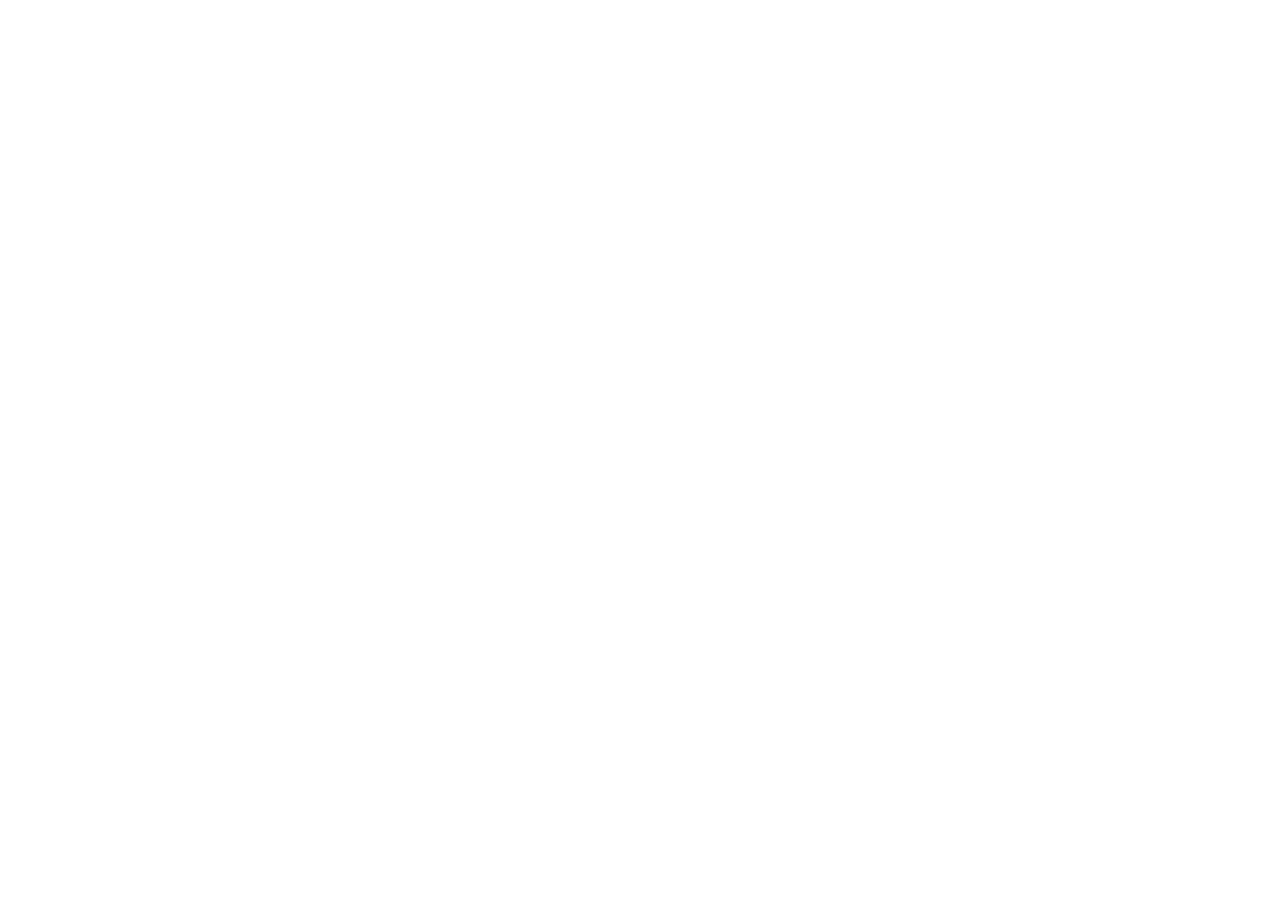
==== rps.html @ adc82c49 "Initial commit" ====
<!DOCTYPE html>
<html lang="en">
<head>
    <meta charset="UTF-8">
    <meta http-equiv="X-UA-Compatible" content="IE=edge">
    <meta name="viewport" content="width=device-width, initial-scale=1.0">
    <title>Document</title>
    <script src="./script.js"></script>
</head>
<body>

</body>
</html>
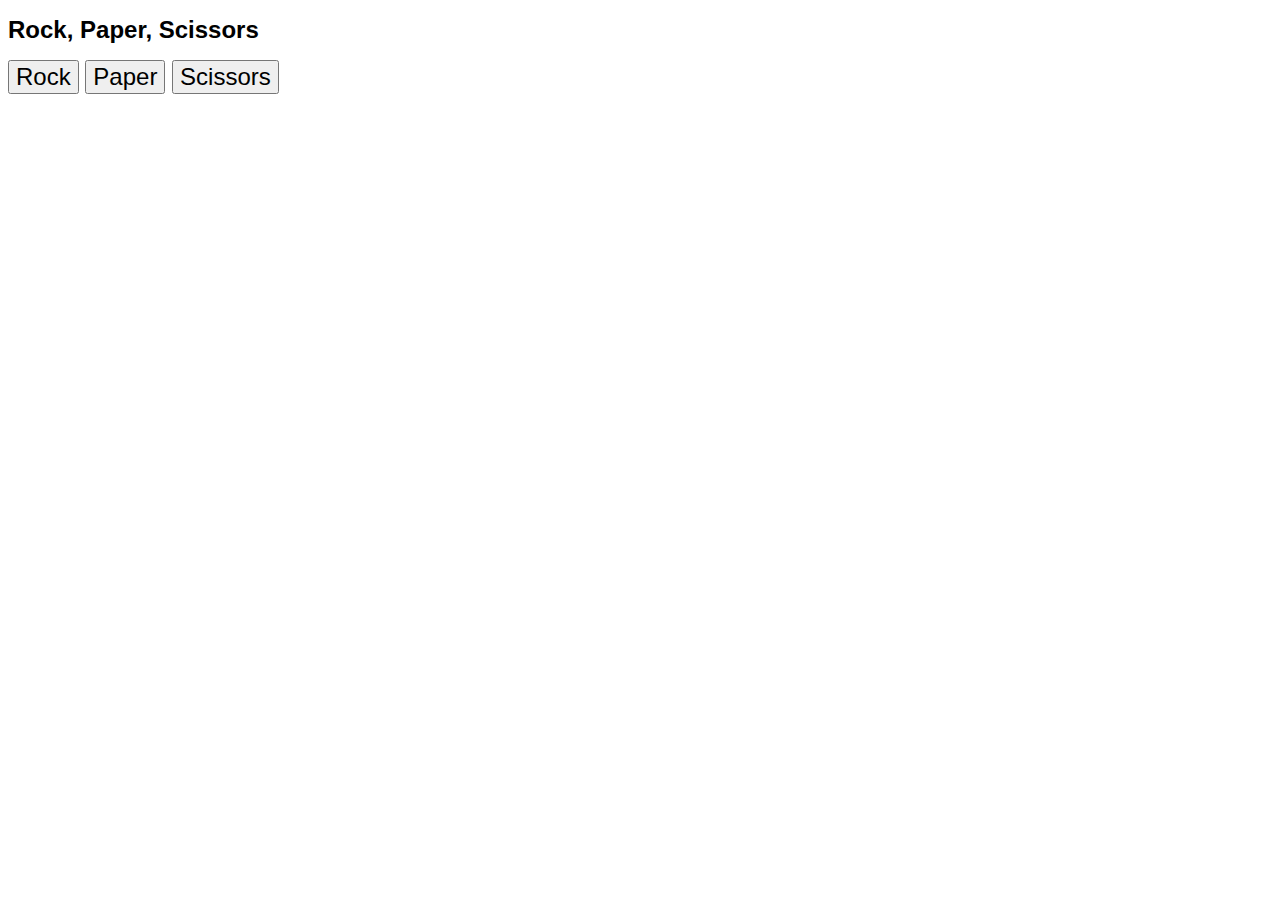
==== commit 6021616e: "Add working buttons and win check with console logging" ====
--- a/rps.html
+++ b/rps.html
@@ -1,13 +1,26 @@
 <!DOCTYPE html>
 <html lang="en">
+
 <head>
     <meta charset="UTF-8">
     <meta http-equiv="X-UA-Compatible" content="IE=edge">
     <meta name="viewport" content="width=device-width, initial-scale=1.0">
     <title>Document</title>
-    <script src="./script.js"></script>
+    <script src="./script.js" defer></script>
+    <link rel="stylesheet" href="styles.css">
 </head>
+
 <body>
+    <h1>Rock, Paper, Scissors</h1>
+    
+ <div id = "buttonsContainer">  
+    <button id="rock">Rock</button>
+    <button id="paper">Paper</button>
+    <button id="scissors">Scissors</button>
+</div>
+   
+
 
 </body>
+
 </html>--- a/styles.css
+++ b/styles.css
@@ -0,0 +1,4 @@
+* {font-family:-apple-system, BlinkMacSystemFont, 'Segoe UI', Roboto, Oxygen, Ubuntu, Cantarell, 'Open Sans', 'Helvetica Neue', sans-serif;
+font-size: 24px;
+
+}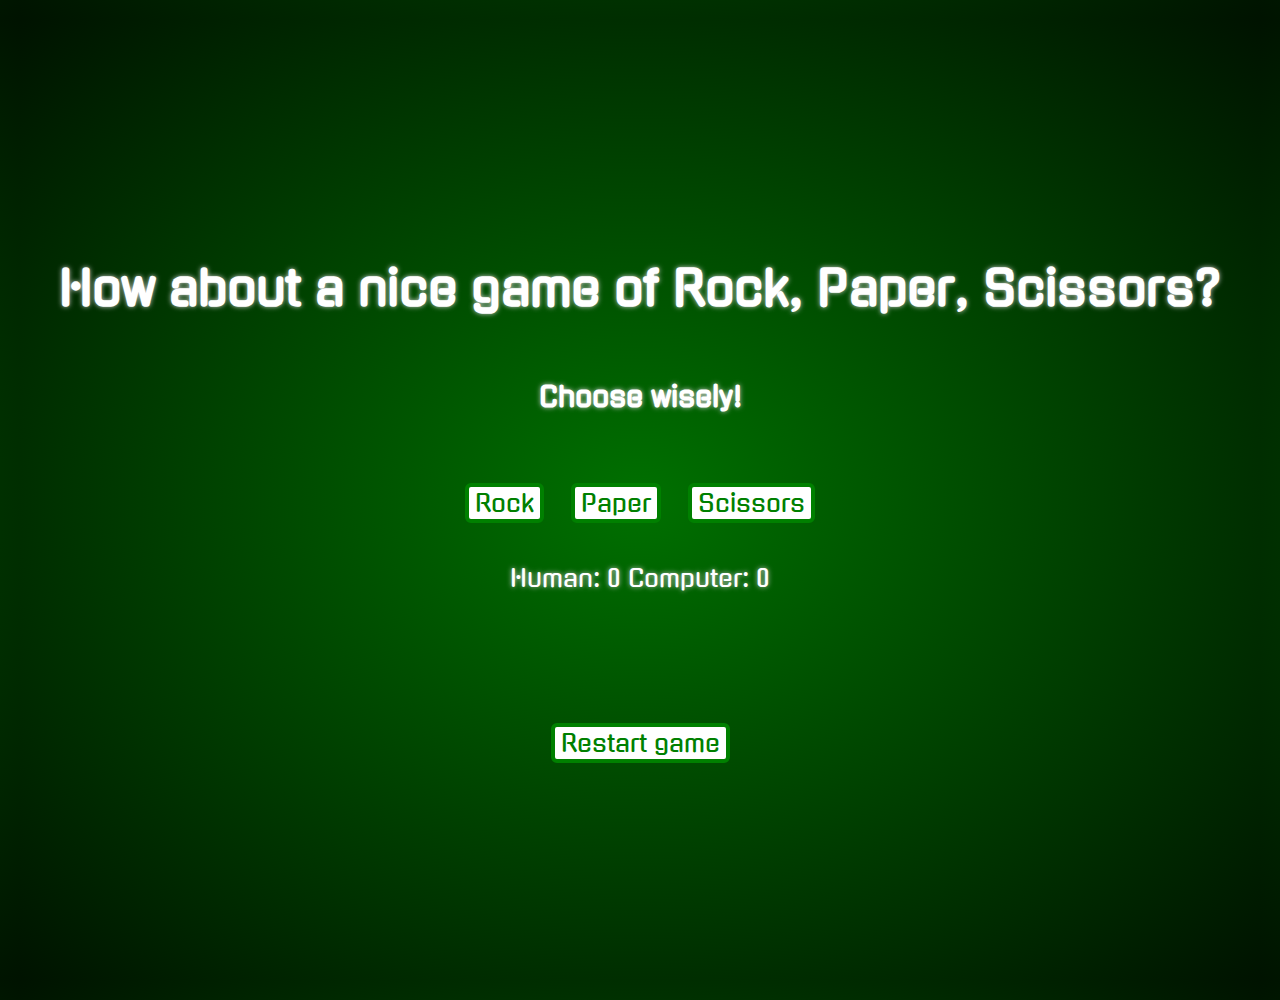
==== commit c9f9c951: "Finish game and add CSS styling" ====
--- a/rps.html
+++ b/rps.html
@@ -8,18 +8,26 @@
     <title>Document</title>
     <script src="./script.js" defer></script>
     <link rel="stylesheet" href="styles.css">
+    <link rel="preconnect" href="https://fonts.googleapis.com">
+    <link rel="preconnect" href="https://fonts.gstatic.com" crossorigin>
+    <link href="https://fonts.googleapis.com/css2?family=Gugi&display=swap" rel="stylesheet">
 </head>
 
 <body>
-    <h1>Rock, Paper, Scissors</h1>
-    
- <div id = "buttonsContainer">  
-    <button id="rock">Rock</button>
-    <button id="paper">Paper</button>
-    <button id="scissors">Scissors</button>
-</div>
-   
+    <h1>How about a nice game of Rock, Paper, Scissors?</h1>
+    <h3>Choose wisely!</h3>
 
+    <div id="buttonsContainer">
+        <button id="rock">Rock</button>
+        <button id="paper">Paper</button>
+        <button id="scissors">Scissors</button>
+    </div>
+
+   <div id="scoreAndResultsContainer">
+           <div id="scoreBoard"></div>
+    <div id="lastResult"></div>
+    </div>
+    <div id="bottom"><button id="restartButton">Restart game</button></div>
 
 </body>
 
--- a/styles.css
+++ b/styles.css
@@ -1,4 +1,41 @@
-* {font-family:-apple-system, BlinkMacSystemFont, 'Segoe UI', Roboto, Oxygen, Ubuntu, Cantarell, 'Open Sans', 'Helvetica Neue', sans-serif;
-font-size: 24px;
+body {
+    background-color: black;
+    background-image: radial-gradient(rgba(0, 150, 0, 0.75), black 120%);
+    height: 100vh;
+    font-family: 'Gugi', monospace;
+    font-size: 24px;
+    display: flex;
+    justify-content: center;
+    flex-direction: column;
+    text-align: center;
+    margin: 30px;
+    justify-content: center;
+}
 
+html {
+    text-shadow: 0 0 5px #C8C8C8;
+    color: white;
+    margin: 20px;
+}
+
+#scoreAndResultsContainer {
+    height: 150px;
+}
+
+#buttonsContainer {
+     margin: 30px;
+    
+}
+
+
+
+button {
+    border: 4px solid green;
+    font-family: 'Gugi', monospace;
+    background-color: white;
+    font-size: 24px;
+    color: green;
+    border-radius: 6px;
+    margin: 10px;
+    
 }